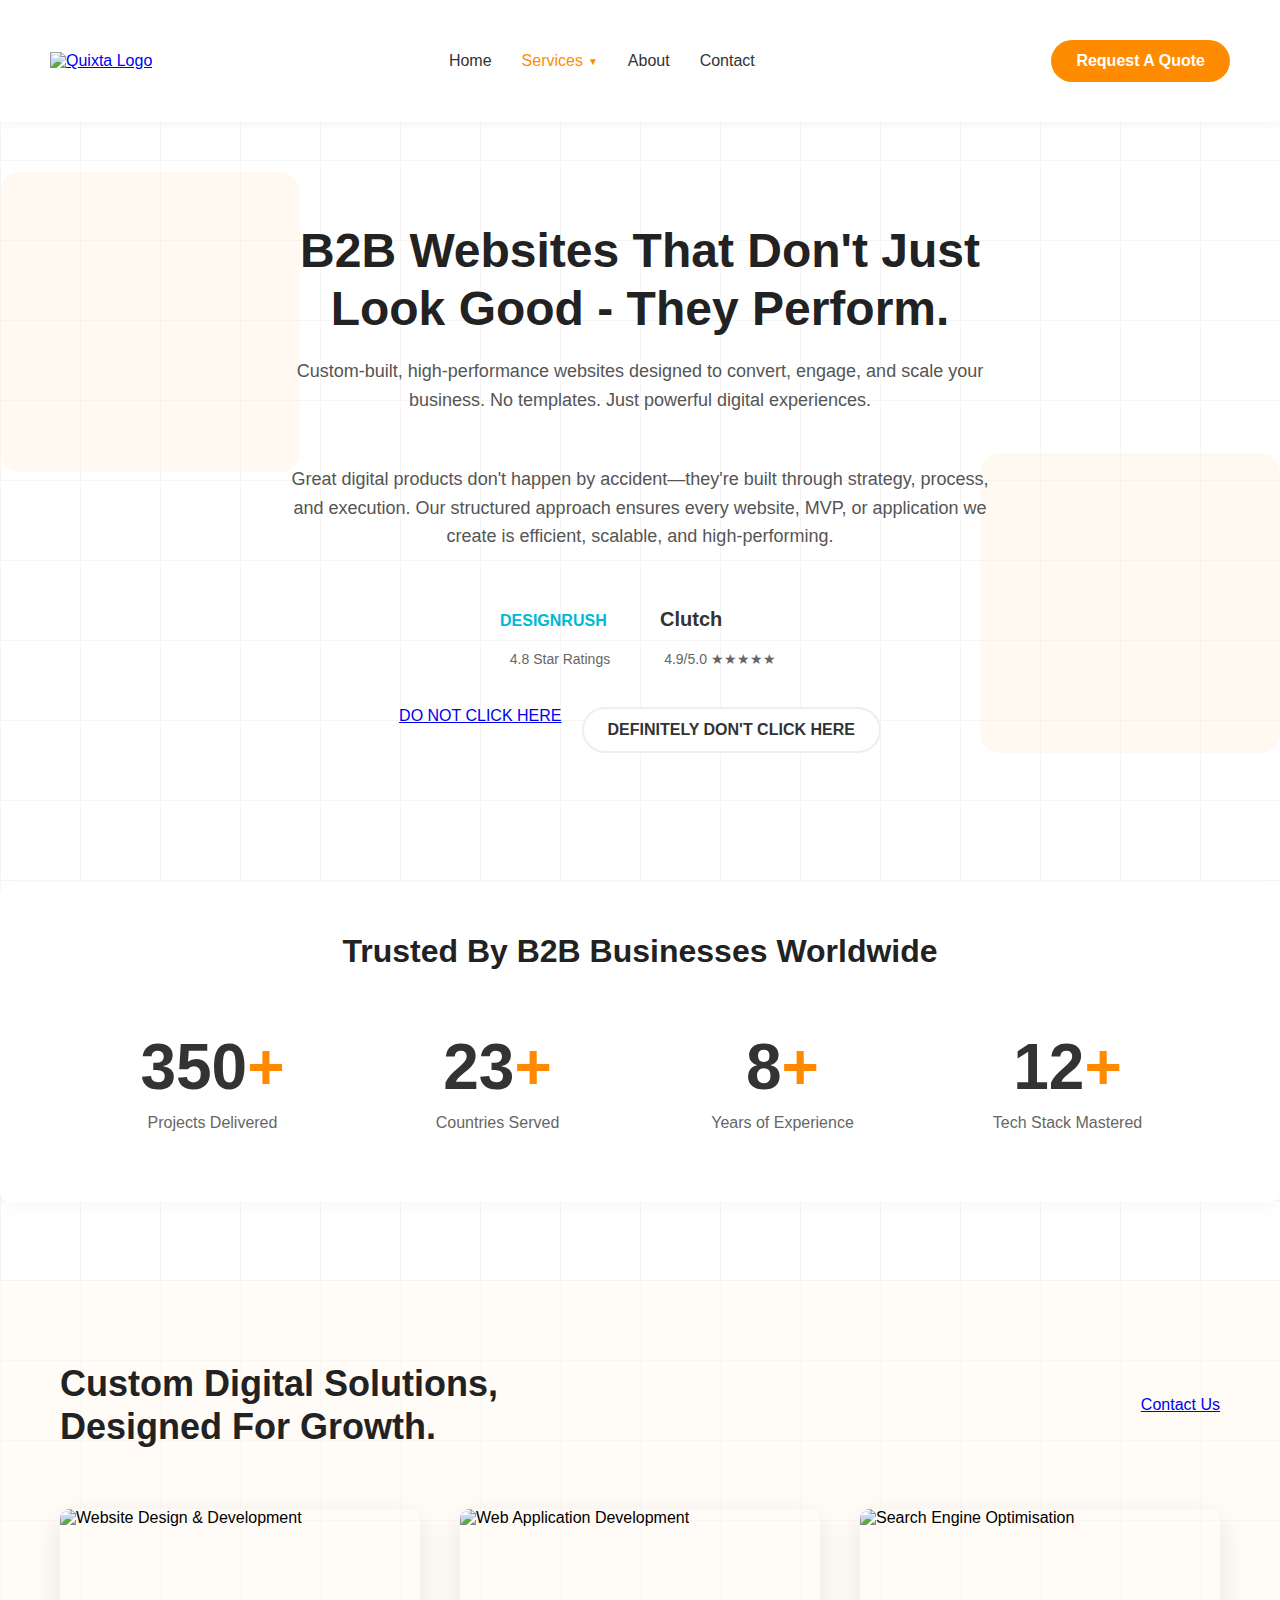
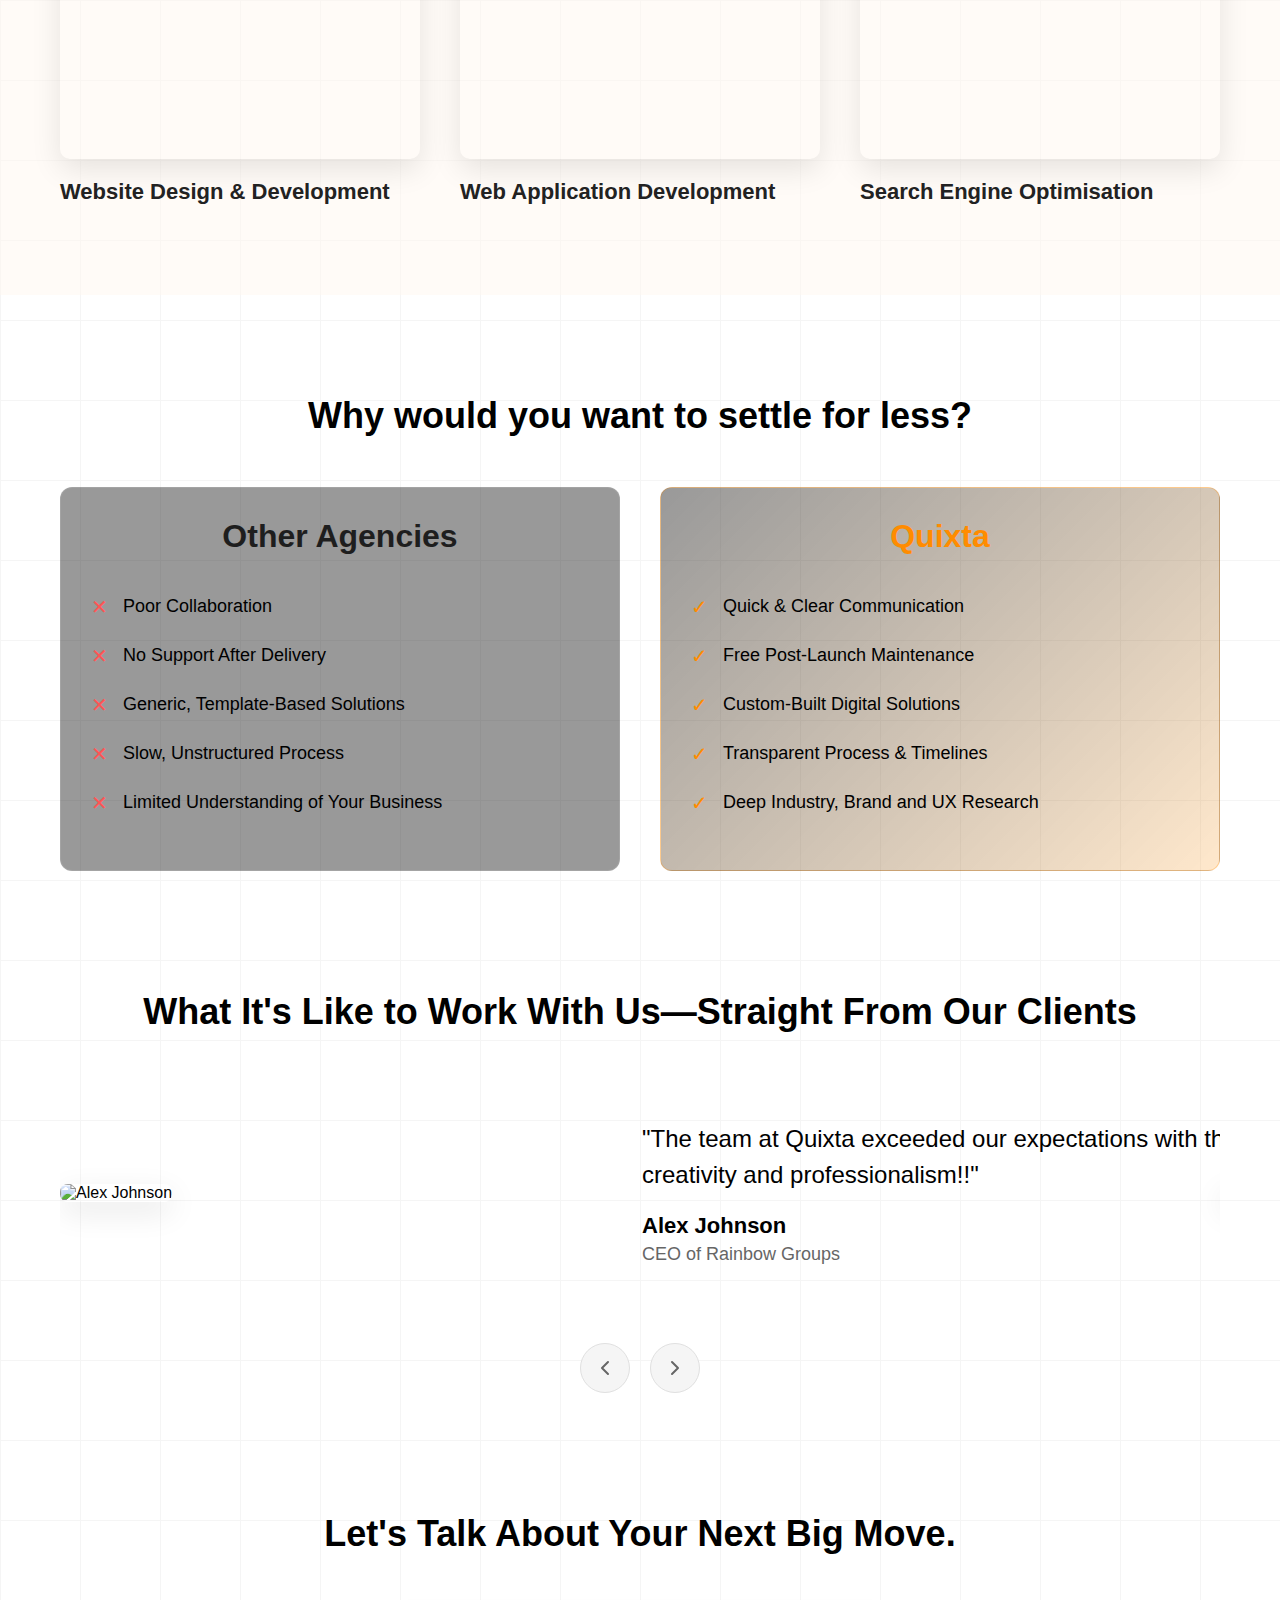
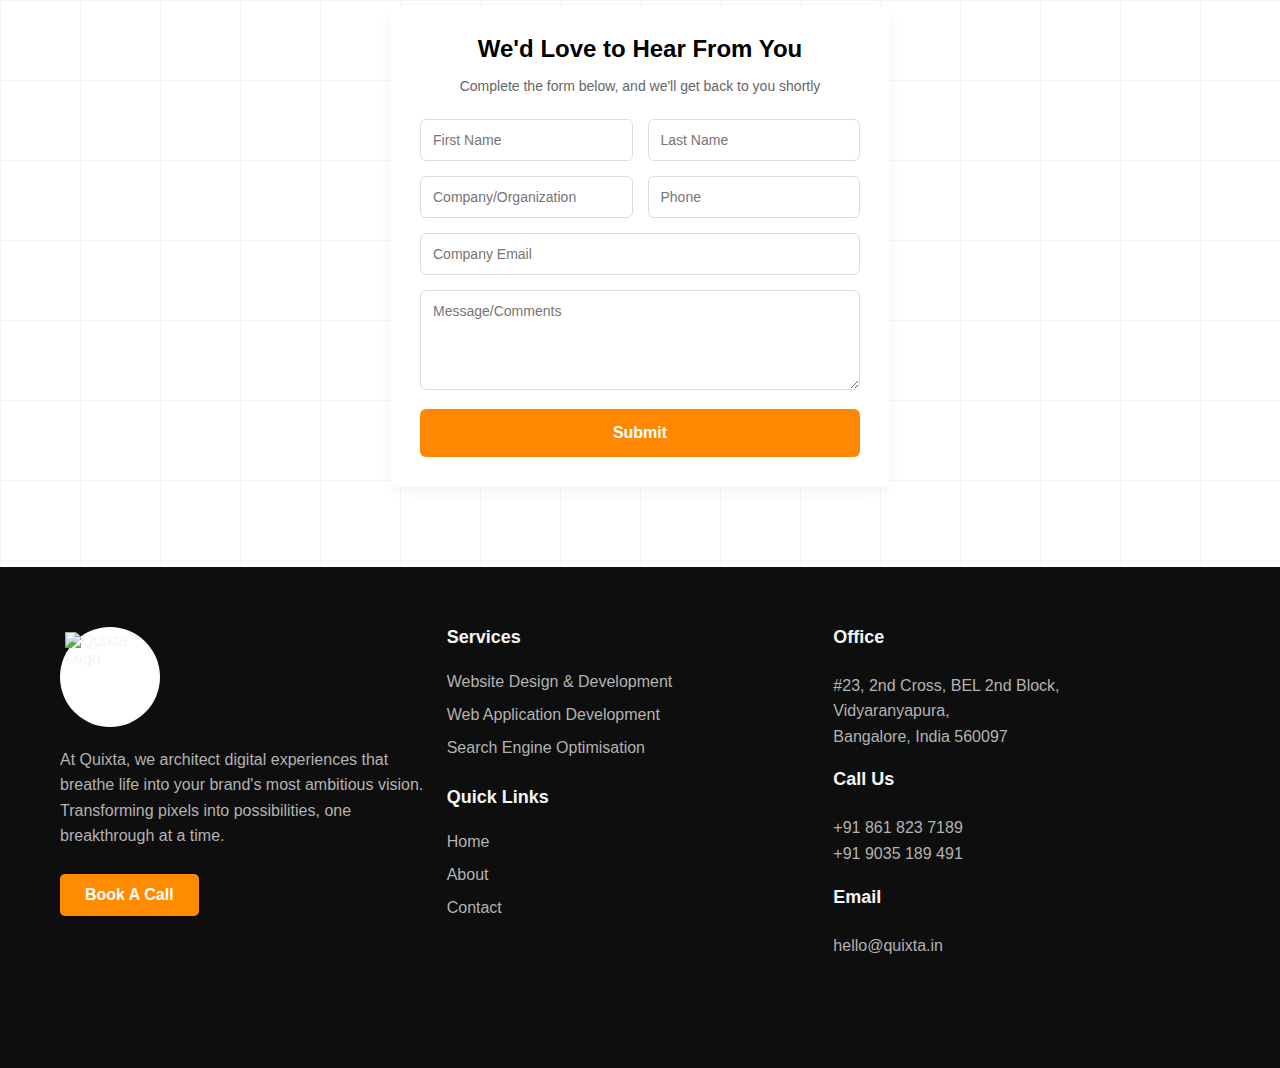
==== index.html @ 3d60ed6c "Add files via upload" ====
<!DOCTYPE html>
<html lang="en">
<head>
    <meta charset="UTF-8">
    <meta name="viewport" content="width=device-width, initial-scale=1.0">
    <title>Document</title>
    <link rel="stylesheet" href="style.css">
</head>
<body>
    <header>
        <!-- <div class="container">
            <div class="navbar">
                <div class="logo">
                    <svg width="40" height="40" viewBox="0 0 100 100">
                        <path d="M50,10 C30,10 15,25 15,45 C15,65 30,80 50,80 C70,80 85,65 85,45 C85,25 70,10 50,10 Z" fill="#222"/>
                        <path d="M35,35 C30,35 25,40 25,45 C25,50 30,55 35,55 C40,55 45,50 45,45 C45,40 40,35 35,35 Z" fill="white"/>
                        <path d="M65,35 C60,35 55,40 55,45 C55,50 60,55 65,55 C70,55 75,50 75,45 C75,40 70,35 65,35 Z" fill="white"/>
                        <path d="M50,60 L40,50 L60,50 Z" fill="white"/>
                    </svg>
                    <span class="logo-text">quixta</span>
                </div>
                <nav class="nav-links">
                    <a href="#">Our Work</a>
                    <a href="#">Services</a>
                    <a href="#">About</a>
                    <a href="#">Contact</a>
                </nav>
                <a href="#" class="cta-button">Request A Quote</a>
            </div>
        </div> -->

        <nav class="navbar">
            <div class="logo">
                <a href="/">
                    <img src="https://placeholder.pics/svg/200x80/FFFFFF-FFFFFF/000000-FF8C00/quixta" alt="Quixta Logo">
                </a>
            </div>
            
            <ul class="nav-menu">
                <li class="nav-item">
                    <a href="index.html" class="nav-link">Home</a>
                </li>
                <li class="nav-item">
                    <a href="#" class="nav-link services-indicator active">Services</a>
                    <div class="dropdown">
                        <ul class="dropdown-list">
                            <li class="dropdown-item">
                                <a href="web design.html" class="dropdown-link">Website Design & Development</a>
                            </li>
                            <li class="dropdown-item">
                                <a href="web development.html" class="dropdown-link">Web Application Development</a>
                            </li>
                            <li class="dropdown-item">
                                <a href="/services/seo" class="dropdown-link">Search Engine Optimisation</a>
                            </li>
                        </ul>
                    </div>
                </li>
                <li class="nav-item">
                    <a href="about.html" class="nav-link">About</a>
                </li>
                <li class="nav-item">
                    <a href="contact.html" class="nav-link">Contact</a>
                </li>
            </ul>
            
            <a href="contact.html" class="request-btn">Request A Quote</a>
        </nav>
    </header>

    <section class="hero">
        <div class="container">
            <h1>B2B Websites That Don't Just<br>Look Good - They Perform.</h1>
            <p>Custom-built, high-performance websites designed to convert, engage, and scale your business. No templates. Just powerful digital experiences.</p>
            
            <div class="approach">
                <p>Great digital products don't happen by accident—they're built through strategy, process, and execution. Our structured approach ensures every website, MVP, or application we create is efficient, scalable, and high-performing.</p>
            </div>
            
            <div class="social-proof">
                <div class="proof-item">
                    <svg class="proof-logo" width="120" height="40" viewBox="0 0 120 40">
                        <text x="0" y="25" font-family="Arial" font-size="16" font-weight="bold" fill="#00b8d4">DESIGNRUSH</text>
                    </svg>
                    <span class="rating">4.8 Star Ratings</span>
                </div>
                <div class="proof-item">
                    <svg class="proof-logo" width="120" height="40" viewBox="0 0 120 40">
                        <text x="0" y="25" font-family="Arial" font-size="20" font-weight="bold" fill="#333">Clutch</text>
                    </svg>
                    <span class="rating">4.9/5.0 ★★★★★</span>
                </div>
            </div>
            
            <div class="action-buttons">
                <a href="#" class="cta-button">DO NOT CLICK HERE</a>
                <a href="#" class="secondary-button">DEFINITELY DON'T CLICK HERE</a>
            </div>
        </div>
    </section>

    <section class="stats-section">
        <div class="container">
            <h2>Trusted By B2B Businesses Worldwide</h2>
            <div class="stats-container">
                <div class="stat-item">
                    <div class="stat-number">350<span class="stat-plus">+</span></div>
                    <div class="stat-label">Projects Delivered</div>
                </div>
                <div class="stat-item">
                    <div class="stat-number">23<span class="stat-plus">+</span></div>
                    <div class="stat-label">Countries Served</div>
                </div>
                <div class="stat-item">
                    <div class="stat-number">8<span class="stat-plus">+</span></div>
                    <div class="stat-label">Years of Experience</div>
                </div>
                <div class="stat-item">
                    <div class="stat-number">12<span class="stat-plus">+</span></div>
                    <div class="stat-label">Tech Stack Mastered</div>
                </div>
            </div>
        </div>
    </section>

    <section class="services-section">
        <div class="container">
            <div class="section-header">
                <h2 class="section-title">Custom Digital Solutions, Designed For Growth.</h2>
                <a href="#" class="cta-button">Contact Us</a>
            </div>
            <div class="services-grid">
                <div class="service-card">
                    <div class="service-image">
                        <img src="/api/placeholder/400/320" alt="Website Design & Development" />
                    </div>
                    <h3 class="service-title">Website Design & Development</h3>
                </div>
                <div class="service-card">
                    <div class="service-image">
                        <img src="/api/placeholder/400/320" alt="Web Application Development" />
                    </div>
                    <h3 class="service-title">Web Application Development</h3>
                </div>
                <div class="service-card">
                    <div class="service-image">
                        <img src="/api/placeholder/400/320" alt="Search Engine Optimisation" />
                    </div>
                    <h3 class="service-title">Search Engine Optimisation</h3>
                </div>
            </div>
        </div>
    </section>

    <section class="comparison-container">
        <div class="container">
            <h1>Why would you want to settle for less?</h1>
        
        <div class="comparison-grid">
          <div class="comparison-column">
            <h2 class="company-name">Other Agencies</h2>
            <ul class="feature-list">
              <li class="feature-item">
                <span class="icon negative">✕</span>
                Poor Collaboration
              </li>
              <li class="feature-item">
                <span class="icon negative">✕</span>
                No Support After Delivery
              </li>
              <li class="feature-item">
                <span class="icon negative">✕</span>
                Generic, Template-Based Solutions
              </li>
              <li class="feature-item">
                <span class="icon negative">✕</span>
                Slow, Unstructured Process
              </li>
              <li class="feature-item">
                <span class="icon negative">✕</span>
                Limited Understanding of Your Business
              </li>
            </ul>
          </div>
          
          <div class="comparison-column highlight">
            <h2 class="company-name">Quixta</h2>
            <ul class="feature-list">
              <li class="feature-item">
                <span class="icon positive">✓</span>
                Quick & Clear Communication
              </li>
              <li class="feature-item">
                <span class="icon positive">✓</span>
                Free Post-Launch Maintenance
              </li>
              <li class="feature-item">
                <span class="icon positive">✓</span>
                Custom-Built Digital Solutions
              </li>
              <li class="feature-item">
                <span class="icon positive">✓</span>
                Transparent Process & Timelines
              </li>
              <li class="feature-item">
                <span class="icon positive">✓</span>
                Deep Industry, Brand and UX Research
              </li>
            </ul>
          </div>
        </div>
        </div>
    </section>

    <div class="testimonials-container">
        <h1>What It's Like to Work With Us—Straight From Our Clients</h1>
        
        <div class="testimonials-slider">
          <div class="testimonials-track">
            <div class="testimonial-slide">
              <div class="testimonial-image">
                <img src="/api/placeholder/500/600" alt="Alex Johnson" />
              </div>
              
              <div class="testimonial-content">
                <p class="testimonial-quote">"The team at Quixta exceeded our expectations with their creativity and professionalism!!"</p>
                <p class="testimonial-author">Alex Johnson</p>
                <p class="testimonial-position">CEO of Rainbow Groups</p>
              </div>
            </div>
            
            <div class="testimonial-slide">
              <div class="testimonial-image">
                <img src="/api/placeholder/500/600" alt="Sarah Williams" />
              </div>
              
              <div class="testimonial-content">
                <p class="testimonial-quote">"Working with Quixta transformed our digital presence completely. Their attention to detail is unmatched."</p>
                <p class="testimonial-author">Sarah Williams</p>
                <p class="testimonial-position">Marketing Director, Bluewave Tech</p>
              </div>
            </div>
            
            <div class="testimonial-slide">
              <div class="testimonial-image">
                <img src="/api/placeholder/500/600" alt="Michael Chen" />
              </div>
              
              <div class="testimonial-content">
                <p class="testimonial-quote">"From concept to execution, Quixta delivered beyond our expectations. Our e-commerce sales increased by 215% in just three months!"</p>
                <p class="testimonial-author">Michael Chen</p>
                <p class="testimonial-position">Founder, Elevate Commerce</p>
              </div>
            </div>
          </div>
        </div>
        
        <div class="carousel-controls">
          <div class="carousel-control prev-slide">
            <svg width="24" height="24" viewBox="0 0 24 24" fill="none" xmlns="http://www.w3.org/2000/svg">
              <path d="M15 18L9 12L15 6" stroke="#666" stroke-width="2" stroke-linecap="round" stroke-linejoin="round"/>
            </svg>
          </div>
          
          <div class="carousel-control next-slide">
            <svg width="24" height="24" viewBox="0 0 24 24" fill="none" xmlns="http://www.w3.org/2000/svg">
              <path d="M9 6L15 12L9 18" stroke="#666" stroke-width="2" stroke-linecap="round" stroke-linejoin="round"/>
            </svg>
          </div>
        </div>
      </div>

      <div class="contact-section">
        <h1>Let's Talk About Your Next Big Move.</h1>
        
        <div class="contact-container">
          
          <div class="contact-card">
            <h2 class="contact-heading">We'd Love to Hear From You</h2>
            <p class="contact-description">Complete the form below, and we'll get back to you shortly</p>
            
            <form class="contact-form">
              <div class="form-row">
                <div class="form-field">
                  <input type="text" placeholder="First Name" />
                </div>
                <div class="form-field">
                  <input type="text" placeholder="Last Name" />
                </div>
              </div>
              
              <div class="form-row">
                <div class="form-field">
                  <input type="text" placeholder="Company/Organization" />
                </div>
                <div class="form-field">
                  <input type="tel" placeholder="Phone" />
                </div>
              </div>
              
              <div class="form-field">
                <input type="email" placeholder="Company Email" />
              </div>
              
              <div class="form-field">
                <textarea placeholder="Message/Comments"></textarea>
              </div>
              
              <button type="submit" class="submit-button">Submit</button>
            </form>
          </div>
        </div>
      </div>
    
      <footer class="footer">
        <div class="footer-container">
            <!-- Left Column -->
            <div class="footer-column">
                <div class="footer-logo">
                    <img src="https://placeholder.pics/svg/100/FFFFFF-FFFFFF/000000-FF8C00/quixta" alt="Quixta Logo">
                </div>
                <p class="footer-description">
                    At Quixta, we architect digital experiences that breathe life into your brand's most ambitious vision. Transforming pixels into possibilities, one breakthrough at a time.
                </p>
                <a href="#" class="book-call-btn">Book A Call</a>
            </div>
            
            <!-- Middle Column -->
            <div class="footer-column">
                <h3 class="footer-heading">Services</h3>
                <ul class="footer-links">
                    <li><a href="#">Website Design & Development</a></li>
                    <li><a href="#">Web Application Development</a></li>
                    <li><a href="#">Search Engine Optimisation</a></li>
                </ul>
                
                <h3 class="footer-heading">Quick Links</h3>
                <ul class="footer-links">
                    <li><a href="#">Home</a></li>
                    <li><a href="#">About</a></li>
                    <li><a href="#">Contact</a></li>
                </ul>
            </div>
            
            <!-- Right Column -->
            <div class="footer-column">
                <h3 class="footer-heading">Office</h3>
                <div class="footer-address">
                    #23, 2nd Cross, BEL 2nd Block,<br>
                    Vidyaranyapura,<br>
                    Bangalore, India 560097
                </div>
                
                <h3 class="footer-heading">Call Us</h3>
                <div class="footer-contact">
                    <a href="tel:+918618237189">+91 861 823 7189</a><br>
                    <a href="tel:+919035189491">+91 9035 189 491</a>
                </div>
                
                <h3 class="footer-heading">Email</h3>
                <div class="footer-contact">
                    <a href="mailto:hello@quixta.in">hello@quixta.in</a>
                </div>
            </div>
        </div>
    </footer>
      
    <script src="app.js"></script>

</body>
</html>
---- style.css ----
* {
    margin: 0;
    padding: 0;
    box-sizing: border-box;
    font-family: 'Segoe UI', Tahoma, Geneva, Verdana, sans-serif;
}
body {
    background-color: #ffffff;
    background-image: linear-gradient(#f5f5f5 1px, transparent 1px), 
                      linear-gradient(90deg, #f5f5f5 1px, transparent 1px);
    background-size: 80px 80px;
}
.container {
    max-width: 1200px;
    margin: 0 auto;
    padding: 0 20px;
}
header {
    background-color: white;
    padding: 20px 0;
    box-shadow: 0 2px 10px rgba(0,0,0,0.05);
    
}
/* .navbar {
    display: flex;
    justify-content: space-between;
    align-items: center;
    
}
.logo {
    display: flex;
    align-items: center;
}
.logo img {
    height: 40px;
    margin-right: 10px;
}
.logo-text {
    font-size: 28px;
    font-weight: bold;
    color: #ff8a00;
}
.nav-links {
    display: flex;
    gap: 30px;
}
.nav-links a {
    text-decoration: none;
    color: #333;
    font-weight: 500;
    transition: color 0.3s;
}
.nav-links a:hover {
    color: #ff8a00;
}
.cta-button {
    background-color: #ff8a00;
    color: white;
    padding: 12px 24px;
    border-radius: 50px;
    font-weight: 600;
    text-decoration: none;
    transition: background-color 0.3s;
}
.cta-button:hover {
    background-color: #e67e00;
} */

.navbar {
    display: flex;
    justify-content: space-between;
    align-items: center;
    padding: 20px 50px;
    background-color: white;
    
}

.logo {
    display: flex;
    align-items: center;
}

.logo img {
    height: 50px;
    width: auto;
}

.nav-menu {
    display: flex;
    list-style: none;
    gap: 30px;
}

.nav-item {
    position: relative;
}

.nav-link {
    color: #333;
    text-decoration: none;
    font-size: 16px;
    font-weight: 500;
    padding: 10px 0;
    transition: color 0.3s;
}

.nav-link:hover {
    color: #FF8C00;
}

.active {
    color: #FF8C00;
}

.dropdown {
    position: absolute;
    top: 100%;
    left: -20px;
    background-color: white;
    box-shadow: 0 5px 15px rgba(0, 0, 0, 0.1);
    min-width: 250px;
    border-radius: 5px;
    opacity: 0;
    visibility: hidden;
    transform: translateY(10px);
    transition: all 0.3s ease;
    z-index: 100;
}

.nav-item:hover .dropdown {
    opacity: 1;
    visibility: visible;
    transform: translateY(0);
}

.dropdown-list {
    list-style: none;
    padding: 10px 0;
}

.dropdown-item {
    padding: 10px 20px;
    transition: background-color 0.3s;
}

.dropdown-item:hover {
    background-color: #f8f8f8;
}

.dropdown-link {
    color: #333;
    text-decoration: none;
    display: block;
    transition: color 0.3s;
}

.dropdown-item:hover .dropdown-link {
    color: #FF8C00;
}

.request-btn {
    background-color: #FF8C00;
    color: white;
    padding: 12px 25px;
    border-radius: 50px;
    text-decoration: none;
    font-weight: bold;
    transition: background-color 0.3s;
}

.request-btn:hover {
    background-color: #FF7000;
}

.services-indicator::after {
    content: '▼';
    font-size: 10px;
    margin-left: 5px;
    vertical-align: middle;
}
.hero {
    padding: 100px 0 50px;
    text-align: center;
    position: relative;
}
.hero::before, .hero::after {
    content: "";
    position: absolute;
    width: 300px;
    height: 300px;
    background-color: rgba(255, 236, 210, 0.3);
    z-index: -1;
    border-radius: 20px;
}
.hero::before {
    top: 50px;
    left: 0;
}
.hero::after {
    bottom: 50px;
    right: 0;
}
.hero h1 {
    font-size: 48px;
    font-weight: 800;
    margin-bottom: 20px;
    color: #222;
    line-height: 1.2;
}
.hero p {
    font-size: 18px;
    color: #555;
    max-width: 700px;
    margin: 0 auto 40px;
    line-height: 1.6;
}
.approach {
    max-width: 900px;
    margin: 50px auto;
    text-align: center;
    font-size: 20px;
    line-height: 1.6;
    color: #333;
}
.social-proof {
    display: flex;
    justify-content: center;
    align-items: center;
    gap: 40px;
    margin: 40px 0;
}
.proof-item {
    display: flex;
    flex-direction: column;
    align-items: center;
}
.proof-logo {
    height: 40px;
    margin-bottom: 10px;
}
.rating {
    font-size: 14px;
    color: #666;
}
.action-buttons {
    display: flex;
    gap: 20px;
    justify-content: center;
    margin-top: 40px;
}
.secondary-button {
    background-color: white;
    color: #333;
    padding: 12px 24px;
    border-radius: 50px;
    border: 2px solid #eee;
    font-weight: 600;
    text-decoration: none;
    transition: border-color 0.3s;
}
.secondary-button:hover {
    border-color: #ddd;
}
.stats-section {
    margin: 80px 0;
    padding: 50px;
    background-color: white;
    border-radius: 10px;
    box-shadow: 0 5px 20px rgba(0,0,0,0.03);
}
.stats-section h2 {
    text-align: center;
    font-size: 32px;
    margin-bottom: 40px;
    color: #222;
}
.stats-container {
    display: flex;
    justify-content: space-between;
    flex-wrap: wrap;
}
.stat-item {
    flex: 1;
    min-width: 200px;
    text-align: center;
    padding: 20px;
}
.stat-number {
    font-size: 64px;
    font-weight: 800;
    color: #333;
    display: flex;
    justify-content: center;
    align-items: center;
}
.stat-plus {
    color: #ff8a00;
    font-weight: 800;
}
.stat-label {
    font-size: 16px;
    color: #666;
    margin-top: 10px;
}
.services-section {
    padding: 80px 0;
    background-color: rgba(255, 248, 240, 0.5);
}
.section-header {
    display: flex;
    justify-content: space-between;
    align-items: center;
    margin-bottom: 60px;
}
.section-title {
    font-size: 36px;
    font-weight: 800;
    color: #222;
    line-height: 1.2;
    max-width: 500px;
}
.services-grid {
    display: grid;
    grid-template-columns: repeat(auto-fill, minmax(300px, 1fr));
    gap: 40px;
}
.service-card {
    display: flex;
    flex-direction: column;
}
.service-image {
    height: 250px;
    border-radius: 10px;
    overflow: hidden;
    margin-bottom: 20px;
    box-shadow: 0 10px 30px rgba(0,0,0,0.1);
}
.service-image img {
    width: 100%;
    height: 100%;
    object-fit: cover;
    transition: transform 0.3s;
}
.service-card:hover .service-image img {
    transform: scale(1.03);
}
.service-title {
    font-size: 22px;
    font-weight: 700;
    color: #222;
    margin-bottom: 10px;
}

.comparison-container {
    /* background-color: #333; */
    margin: 80px auto;
    padding: 20px;
  }
  
  h1 {
    text-align: center;
    font-size: 42px;
    margin-bottom: 60px;
    font-weight: 600;
  }
  
  .comparison-grid {
    display: flex;
    justify-content: space-between;
    gap: 40px;
  }
  
  .comparison-column {
    flex: 1;
    padding: 30px;
    border-radius: 12px;
    border: 1px solid rgba(255, 255, 255, 0.1);
    background-color: rgba(0, 0, 0, 0.4);
  }
  
  .comparison-column.highlight {
    background: linear-gradient(135deg, rgba(0, 0, 0, 0.4), rgba(255, 140, 0, 0.2));
    border: 1px solid rgba(255, 140, 0, 0.3);
  }
  
  .company-name {
    font-size: 32px;
    text-align: center;
    margin-bottom: 40px;
    opacity: 0.8;
  }
  
  .highlight .company-name {
    color: #FF8C00;
    opacity: 1;
  }
  
  .feature-list {
    list-style-type: none;
    padding: 0;
  }
  
  .feature-item {
    display: flex;
    align-items: center;
    margin-bottom: 25px;
    font-size: 18px;
  }
  
  .icon {
    margin-right: 15px;
    font-size: 20px;
  }
  
  .negative {
    color: #ff5555;
  }
  
  .positive {
    color: #FF8C00;
  }

  @media (max-width: 768px) {
    .comparison-grid {
      flex-direction: column;
    }
    
    .comparison-column {
      margin-bottom: 20px;
    }
  }

  .testimonials-container {
    max-width: 1200px;
    margin: 80px auto;
    padding: 20px;
    overflow: hidden;
  }
  
  h1 {
    text-align: center;
    font-size: 36px;
    margin-bottom: 60px;
    font-weight: 600;
  }
  
  .testimonials-slider {
    position: relative;
    overflow: hidden;
  }
  
  .testimonials-track {
    display: flex;
    transition: transform 0.5s ease-in-out;
  }
  
  .testimonial-slide {
    flex: 0 0 100%;
    min-width: 100%;
    display: flex;
    align-items: center;
    gap: 60px;
    padding: 20px 0;
  }
  
  .testimonial-image {
    flex: 0 0 45%;
  }
  
  .testimonial-image img {
    width: 100%;
    border-radius: 8px;
    box-shadow: 0 10px 30px rgba(0, 0, 0, 0.1);
  }
  
  .testimonial-content {
    flex: 0 0 55%;
  }
  
  .testimonial-quote {
    font-size: 24px;
    line-height: 1.5;
    margin-bottom: 20px;
    font-weight: 500;
  }
  
  .testimonial-author {
    font-size: 22px;
    font-weight: 600;
    margin-bottom: 5px;
  }
  
  .testimonial-position {
    font-size: 18px;
    color: #666;
  }
  
  .carousel-controls {
    display: flex;
    justify-content: center;
    gap: 20px;
    margin-top: 40px;
  }
  
  .carousel-control {
    width: 50px;
    height: 50px;
    border-radius: 50%;
    background-color: #f5f5f5;
    border: 1px solid #e0e0e0;
    display: flex;
    align-items: center;
    justify-content: center;
    cursor: pointer;
    transition: all 0.3s ease;
  }
  
  .carousel-control:hover {
    background-color: #eee;
    transform: translateY(-2px);
  }
  
  @media (max-width: 768px) {
    .testimonial-slide {
      flex-direction: column;
      gap: 30px;
    }
    
    .testimonial-image, .testimonial-content {
      flex: 0 0 100%;
    }
    
    .testimonial-quote {
      font-size: 20px;
    }
  }

  .contact-section {
    max-width: 1200px;
    margin: 60px auto;
    padding: 20px;
  }
  
  h1 {
    text-align: center;
    font-size: 36px;
    margin-bottom: 50px;
    font-weight: 600;
  }
  
  .contact-container {
    display: flex;
    gap: 30px;
    justify-content: center;
  }
  
  .contact-card {
    background: white;
    border-radius: 10px;
    box-shadow: 0 5px 15px rgba(0, 0, 0, 0.05);
    padding: 30px;
    flex: 1;
    max-width: 500px;
  }
  
  .contact-heading {
    font-size: 24px;
    margin-bottom: 15px;
    text-align: center;
    font-weight: 600;
  }
  
  .contact-description {
    text-align: center;
    color: #666;
    margin-bottom: 25px;
    font-size: 14px;
  }
  
  .calendar {
    margin-top: 30px;
  }
  
  .calendar-header {
    display: flex;
    justify-content: space-between;
    align-items: center;
    margin-bottom: 20px;
  }
  
  .calendar-title {
    font-size: 18px;
    font-weight: 600;
    text-align: center;
  }
  
  .calendar-nav {
    display: flex;
    align-items: center;
    gap: 20px;
  }
  
  .calendar-nav-btn {
    background: none;
    border: none;
    cursor: pointer;
    font-size: 16px;
    color: #333;
  }
  
  .calendar-weekdays {
    display: grid;
    grid-template-columns: repeat(7, 1fr);
    text-align: center;
    font-weight: 600;
    font-size: 12px;
    margin-bottom: 10px;
  }
  
  .calendar-days {
    display: grid;
    grid-template-columns: repeat(7, 1fr);
    gap: 8px;
  }
  
  .calendar-day {
    height: 35px;
    display: flex;
    align-items: center;
    justify-content: center;
    border-radius: 50%;
    cursor: pointer;
    font-size: 14px;
  }
  
  .calendar-day:hover {
    background-color: #f0f0f0;
  }
  
  .calendar-day.selected {
    background-color: #2175ff;
    color: white;
  }
  
  .calendar-day.highlighted {
    background-color: #e6f0ff;
    color: #2175ff;
  }
  
  .contact-form {
    display: flex;
    flex-direction: column;
    gap: 15px;
  }
  
  .form-row {
    display: grid;
    grid-template-columns: 1fr 1fr;
    gap: 15px;
  }
  
  .form-field {
    width: 100%;
  }
  
  input, textarea {
    width: 100%;
    padding: 12px;
    border: 1px solid #ddd;
    border-radius: 6px;
    font-family: inherit;
    font-size: 14px;
    box-sizing: border-box;
  }
  
  textarea {
    min-height: 100px;
    resize: vertical;
  }
  
  .divider {
    display: flex;
    align-items: center;
    text-align: center;
    margin: 20px 0;
  }
  
  .divider-line {
    flex-grow: 1;
    height: 1px;
    background-color: #ddd;
  }
  
  .divider-text {
    padding: 0 15px;
    color: #888;
  }
  
  .submit-button {
    background-color: #FF8800;
    color: white;
    border: none;
    border-radius: 6px;
    padding: 15px;
    font-size: 16px;
    font-weight: 600;
    cursor: pointer;
    transition: background-color 0.3s;
  }
  
  .submit-button:hover {
    background-color: #E67A00;
  }
  
  @media (max-width: 920px) {
    .contact-container {
      flex-direction: column;
      align-items: center;
    }
    
    .contact-card {
      width: 100%;
    }
    
    .form-row {
      grid-template-columns: 1fr;
    }
  }

  /* Footer styles */
  .footer {
    background-color: #0e0e0e;
    color: #f5f5f5;
    padding: 60px 0;
}

.footer-container {
    max-width: 1200px;
    margin: 0 auto;
    display: flex;
    flex-wrap: wrap;
    justify-content: space-between;
    padding: 0 20px;
}

.footer-column {
    flex: 1;
    min-width: 250px;
    margin-bottom: 30px;
    padding-right: 20px;
}

.footer-logo {
    width: 100px;
    height: 100px;
    margin-bottom: 20px;
    background-color: white;
    border-radius: 50%;
    padding: 5px;
}

.footer-logo img {
    width: 100%;
    height: auto;
}

.footer-description {
    line-height: 1.6;
    margin-bottom: 25px;
    color: #b3b3b3;
}

.book-call-btn {
    display: inline-block;
    background-color: #ff8c00;
    color: white;
    padding: 12px 25px;
    border-radius: 5px;
    text-decoration: none;
    font-weight: bold;
    transition: background-color 0.3s;
}

.book-call-btn:hover {
    background-color: #ff7000;
}

.footer-heading {
    font-size: 18px;
    margin-bottom: 25px;
    position: relative;
}

.footer-links {
    list-style: none;
    margin-bottom: 30px;
}

.footer-links li {
    margin-bottom: 15px;
}

.footer-links a {
    color: #b3b3b3;
    text-decoration: none;
    transition: color 0.3s;
}

.footer-links a:hover {
    color: #ff8c00;
}

.footer-address, .footer-contact {
    margin-bottom: 20px;
    color: #b3b3b3;
    line-height: 1.6;
}

.footer-contact a {
    color: #b3b3b3;
    text-decoration: none;
    transition: color 0.3s;
}

.footer-contact a:hover {
    color: #ff8c00;
}

@media screen and (max-width: 768px) {
    .footer-container {
        flex-direction: column;
    }
    
    .footer-column {
        width: 100%;
        padding-right: 0;
    }
}
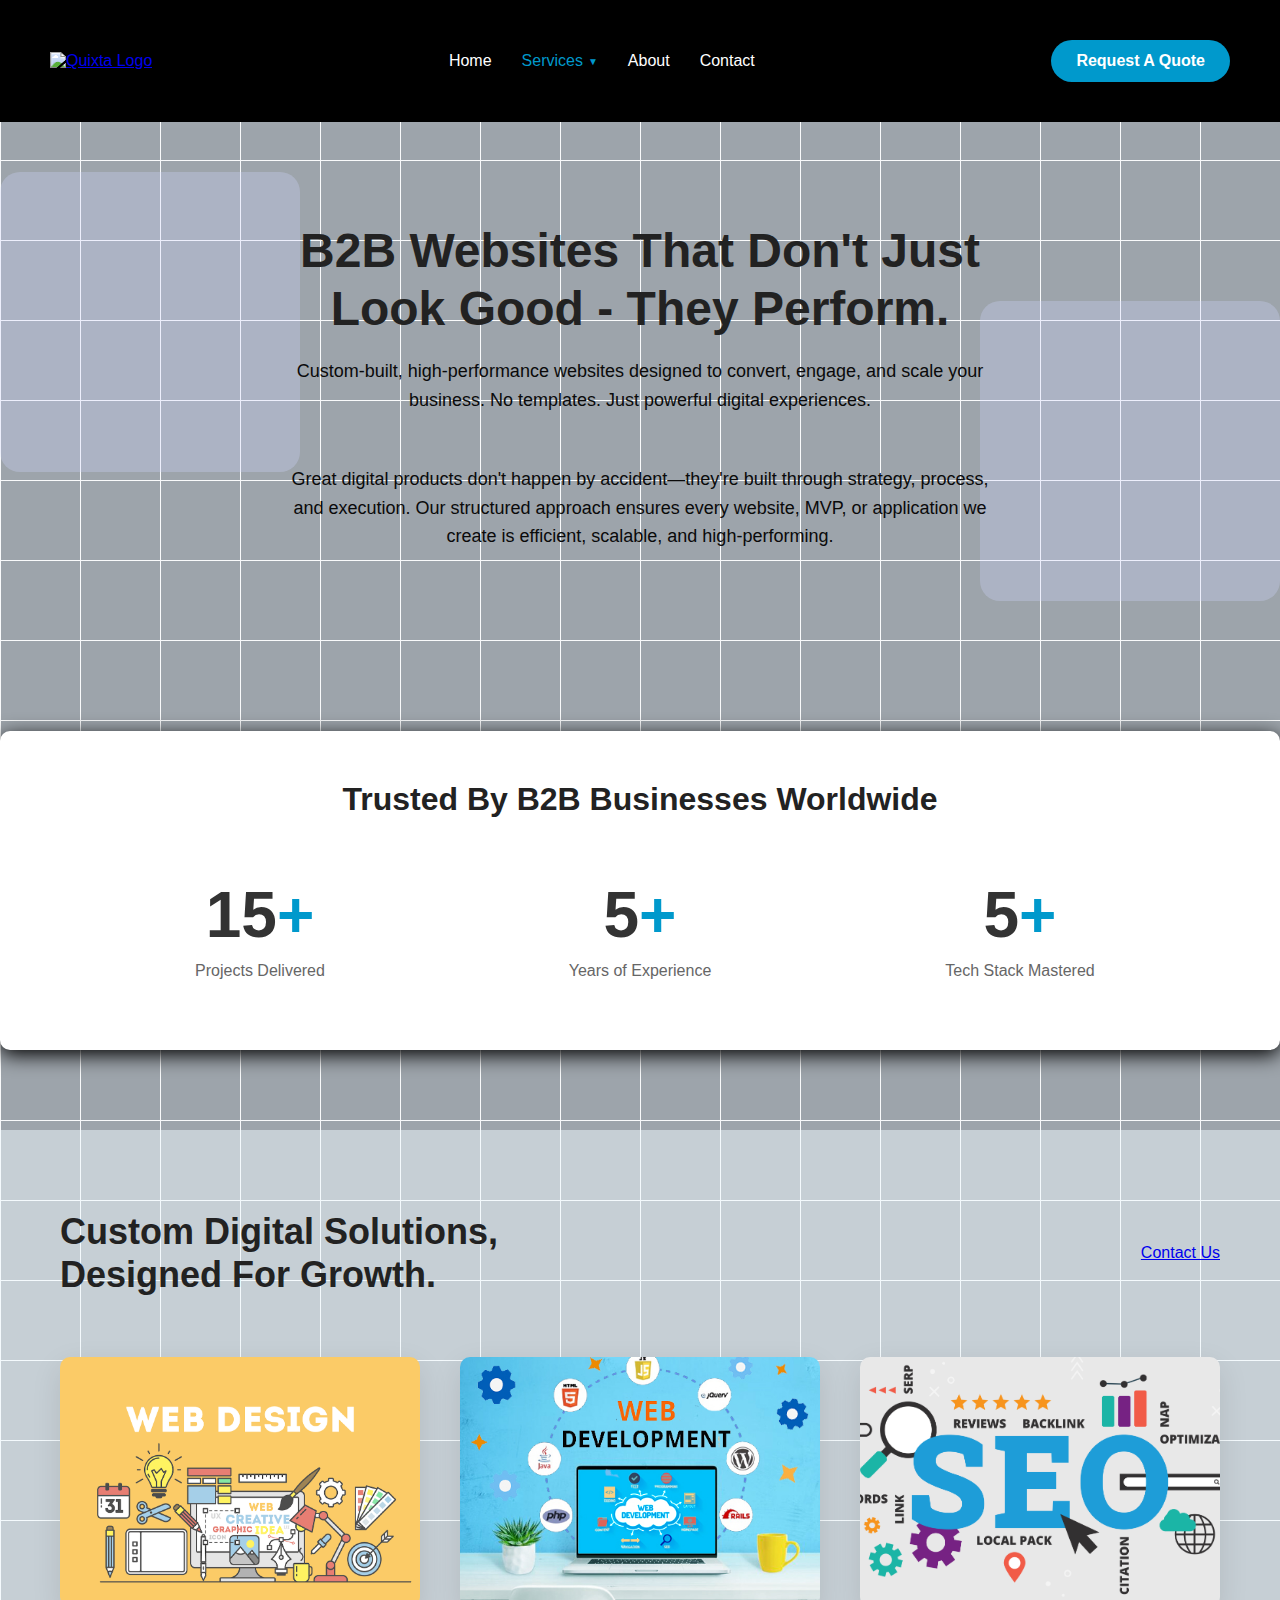
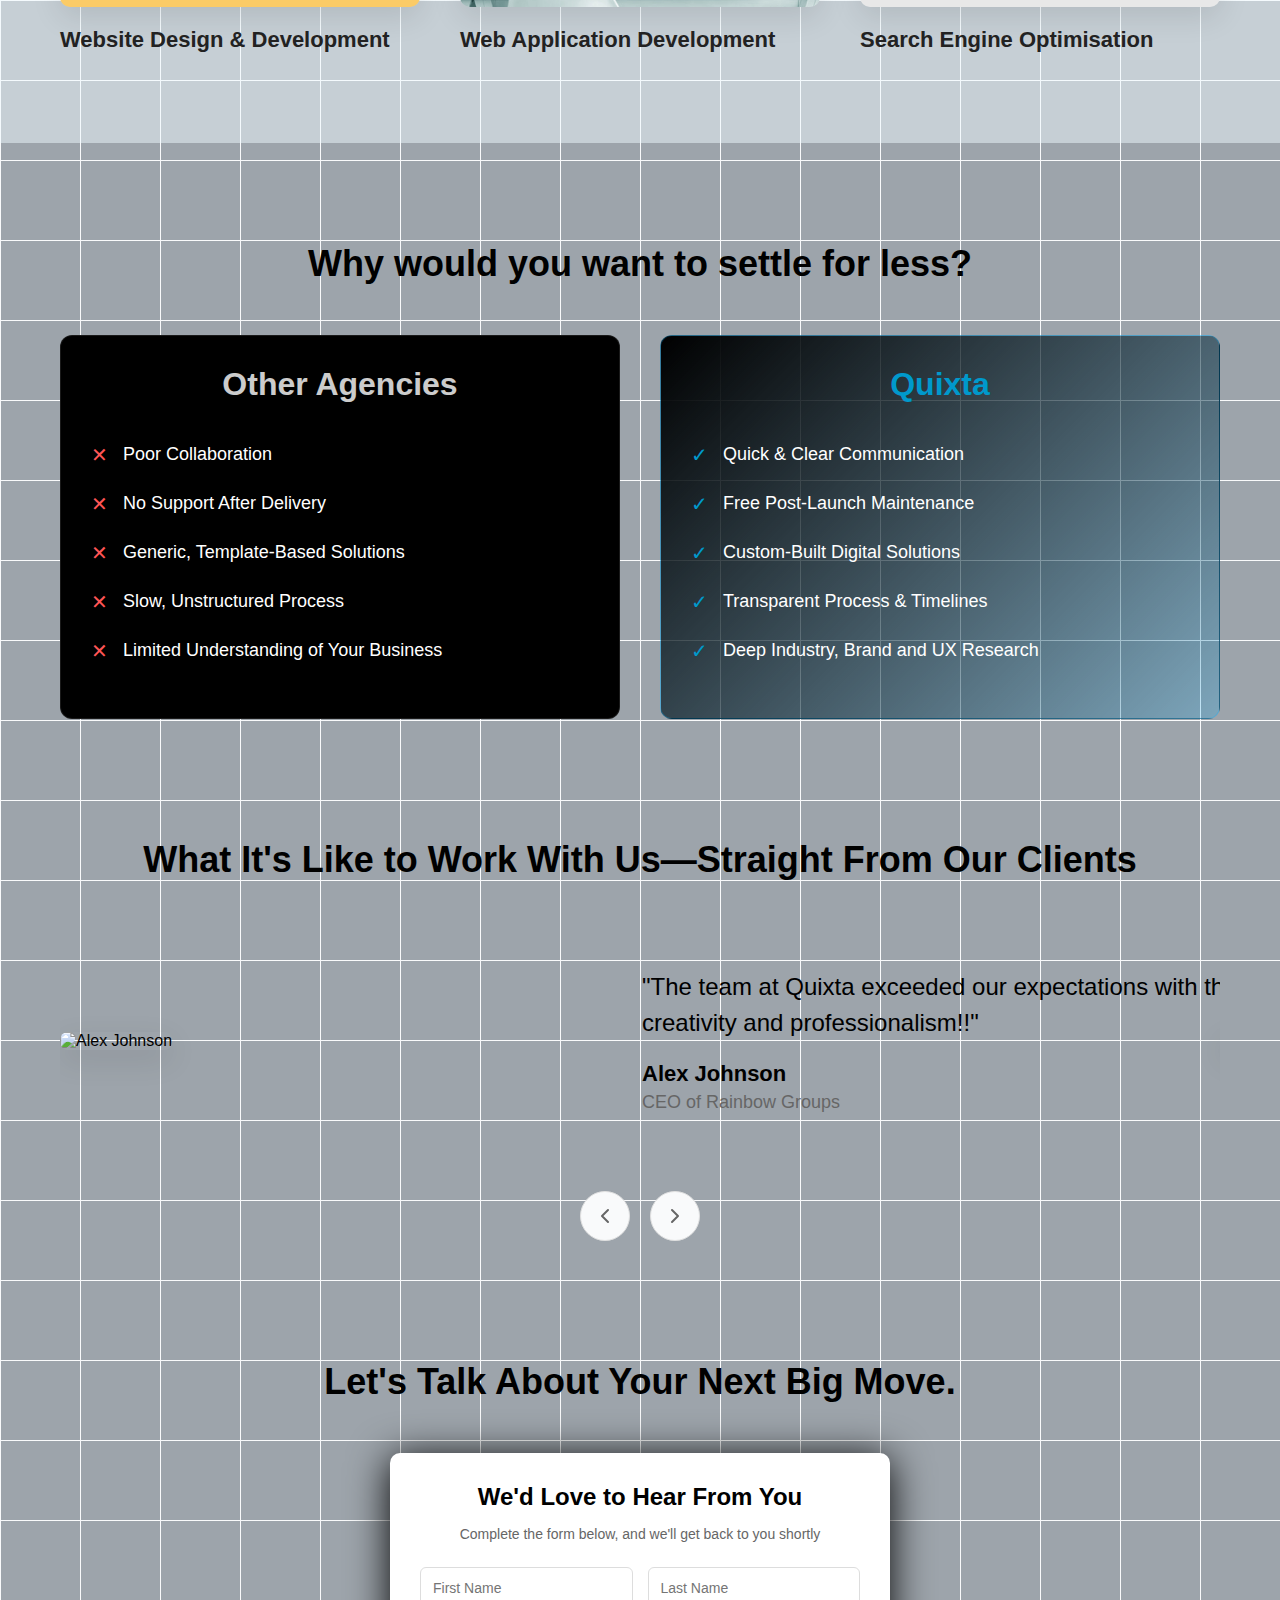
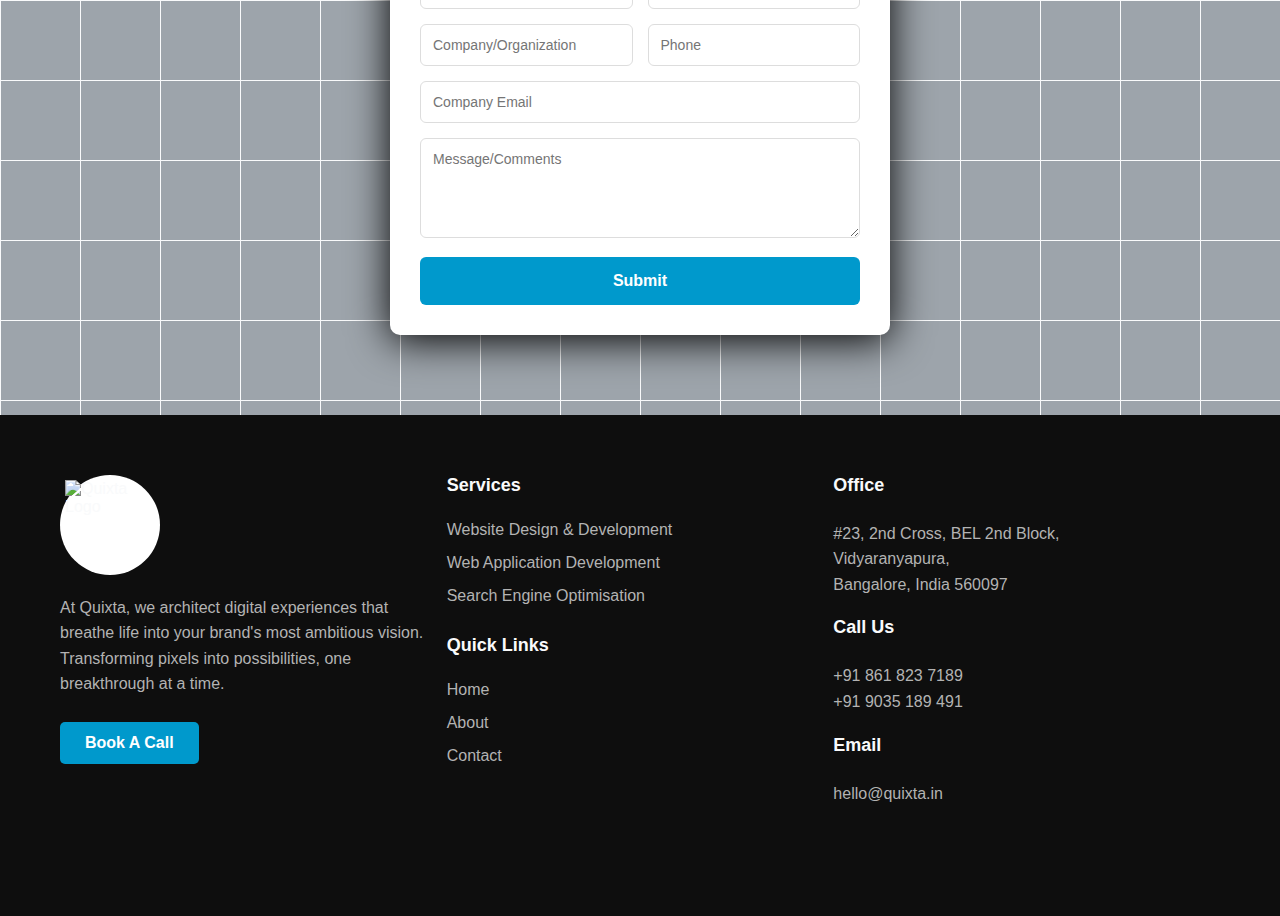
==== commit 6c7b4481: "Add files via upload" ====
--- a/index.html
+++ b/index.html
@@ -76,26 +76,6 @@
             <div class="approach">
                 <p>Great digital products don't happen by accident—they're built through strategy, process, and execution. Our structured approach ensures every website, MVP, or application we create is efficient, scalable, and high-performing.</p>
             </div>
-            
-            <div class="social-proof">
-                <div class="proof-item">
-                    <svg class="proof-logo" width="120" height="40" viewBox="0 0 120 40">
-                        <text x="0" y="25" font-family="Arial" font-size="16" font-weight="bold" fill="#00b8d4">DESIGNRUSH</text>
-                    </svg>
-                    <span class="rating">4.8 Star Ratings</span>
-                </div>
-                <div class="proof-item">
-                    <svg class="proof-logo" width="120" height="40" viewBox="0 0 120 40">
-                        <text x="0" y="25" font-family="Arial" font-size="20" font-weight="bold" fill="#333">Clutch</text>
-                    </svg>
-                    <span class="rating">4.9/5.0 ★★★★★</span>
-                </div>
-            </div>
-            
-            <div class="action-buttons">
-                <a href="#" class="cta-button">DO NOT CLICK HERE</a>
-                <a href="#" class="secondary-button">DEFINITELY DON'T CLICK HERE</a>
-            </div>
         </div>
     </section>
 
@@ -104,19 +84,15 @@
             <h2>Trusted By B2B Businesses Worldwide</h2>
             <div class="stats-container">
                 <div class="stat-item">
-                    <div class="stat-number">350<span class="stat-plus">+</span></div>
+                    <div class="stat-number">15<span class="stat-plus">+</span></div>
                     <div class="stat-label">Projects Delivered</div>
                 </div>
                 <div class="stat-item">
-                    <div class="stat-number">23<span class="stat-plus">+</span></div>
-                    <div class="stat-label">Countries Served</div>
+                    <div class="stat-number">5<span class="stat-plus">+</span></div>
+                    <div class="stat-label">Years of Experience</div>
                 </div>
                 <div class="stat-item">
-                    <div class="stat-number">8<span class="stat-plus">+</span></div>
-                    <div class="stat-label">Years of Experience</div>
-                </div>
-                <div class="stat-item">
-                    <div class="stat-number">12<span class="stat-plus">+</span></div>
+                    <div class="stat-number">5<span class="stat-plus">+</span></div>
                     <div class="stat-label">Tech Stack Mastered</div>
                 </div>
             </div>
@@ -132,19 +108,19 @@
             <div class="services-grid">
                 <div class="service-card">
                     <div class="service-image">
-                        <img src="/api/placeholder/400/320" alt="Website Design & Development" />
+                        <img src="website-design.png" alt="Website Design & Development" />
                     </div>
                     <h3 class="service-title">Website Design & Development</h3>
                 </div>
                 <div class="service-card">
                     <div class="service-image">
-                        <img src="/api/placeholder/400/320" alt="Web Application Development" />
+                        <img src="web-development-company-1-2022.jpg" alt="Web Application Development" />
                     </div>
                     <h3 class="service-title">Web Application Development</h3>
                 </div>
                 <div class="service-card">
                     <div class="service-image">
-                        <img src="/api/placeholder/400/320" alt="Search Engine Optimisation" />
+                        <img src="SEO_jargon.png" alt="Search Engine Optimisation" />
                     </div>
                     <h3 class="service-title">Search Engine Optimisation</h3>
                 </div>
--- a/style.css
+++ b/style.css
@@ -5,9 +5,9 @@
     font-family: 'Segoe UI', Tahoma, Geneva, Verdana, sans-serif;
 }
 body {
-    background-color: #ffffff;
-    background-image: linear-gradient(#f5f5f5 1px, transparent 1px), 
-                      linear-gradient(90deg, #f5f5f5 1px, transparent 1px);
+    background-color: #02152663;
+    background-image: linear-gradient(#F9FAFB 1px, transparent 1px), 
+                      linear-gradient(90deg, #F9FAFB 1px, transparent 1px);
     background-size: 80px 80px;
 }
 .container {
@@ -16,9 +16,9 @@
     padding: 0 20px;
 }
 header {
-    background-color: white;
+    background-color: black;
     padding: 20px 0;
-    box-shadow: 0 2px 10px rgba(0,0,0,0.05);
+    box-shadow: 0 2px 10px rgba(255, 254, 254, 0.05);
     
 }
 /* .navbar {
@@ -38,7 +38,7 @@
 .logo-text {
     font-size: 28px;
     font-weight: bold;
-    color: #ff8a00;
+    color: #0099CC;
 }
 .nav-links {
     display: flex;
@@ -51,10 +51,10 @@
     transition: color 0.3s;
 }
 .nav-links a:hover {
-    color: #ff8a00;
+    color: #0099CC;
 }
 .cta-button {
-    background-color: #ff8a00;
+    background-color: #0099CC;
     color: white;
     padding: 12px 24px;
     border-radius: 50px;
@@ -71,7 +71,7 @@
     justify-content: space-between;
     align-items: center;
     padding: 20px 50px;
-    background-color: white;
+    background-color: black;
     
 }
 
@@ -96,7 +96,7 @@
 }
 
 .nav-link {
-    color: #333;
+    color: white;
     text-decoration: none;
     font-size: 16px;
     font-weight: 500;
@@ -105,11 +105,11 @@
 }
 
 .nav-link:hover {
-    color: #FF8C00;
+    color: #0099CC;
 }
 
 .active {
-    color: #FF8C00;
+    color: #0099CC;
 }
 
 .dropdown {
@@ -155,11 +155,11 @@
 }
 
 .dropdown-item:hover .dropdown-link {
-    color: #FF8C00;
+    color: #0099CC;
 }
 
 .request-btn {
-    background-color: #FF8C00;
+    background-color: #0099CC;
     color: white;
     padding: 12px 25px;
     border-radius: 50px;
@@ -188,7 +188,7 @@
     position: absolute;
     width: 300px;
     height: 300px;
-    background-color: rgba(255, 236, 210, 0.3);
+    background-color: rgb(210 214 255 / 30%);
     z-index: -1;
     border-radius: 20px;
 }
@@ -209,7 +209,7 @@
 }
 .hero p {
     font-size: 18px;
-    color: #555;
+    color: #0a0a0a;
     max-width: 700px;
     margin: 0 auto 40px;
     line-height: 1.6;
@@ -266,7 +266,7 @@
     padding: 50px;
     background-color: white;
     border-radius: 10px;
-    box-shadow: 0 5px 20px rgba(0,0,0,0.03);
+    box-shadow: 0 5px 20px rgba(0,0,0);
 }
 .stats-section h2 {
     text-align: center;
@@ -294,7 +294,7 @@
     align-items: center;
 }
 .stat-plus {
-    color: #ff8a00;
+    color: #0099CC;
     font-weight: 800;
 }
 .stat-label {
@@ -304,7 +304,7 @@
 }
 .services-section {
     padding: 80px 0;
-    background-color: rgba(255, 248, 240, 0.5);
+    background-color: rgb(240 249 255 / 50%);
 }
 .section-header {
     display: flex;
@@ -375,12 +375,13 @@
     padding: 30px;
     border-radius: 12px;
     border: 1px solid rgba(255, 255, 255, 0.1);
-    background-color: rgba(0, 0, 0, 0.4);
+    background-color: rgba(0, 0, 0);
+    color: white;
   }
   
   .comparison-column.highlight {
-    background: linear-gradient(135deg, rgba(0, 0, 0, 0.4), rgba(255, 140, 0, 0.2));
-    border: 1px solid rgba(255, 140, 0, 0.3);
+    background: linear-gradient(135deg, rgba(0, 0, 0), rgba(0, 174, 255, 0.2));
+    border: 1px solid rgba(0, 174, 255, 0.3);
   }
   
   .company-name {
@@ -391,7 +392,7 @@
   }
   
   .highlight .company-name {
-    color: #FF8C00;
+    color: #0099CC;
     opacity: 1;
   }
   
@@ -417,7 +418,7 @@
   }
   
   .positive {
-    color: #FF8C00;
+    color: #0099CC;
   }
 
   @media (max-width: 768px) {
@@ -506,7 +507,7 @@
     width: 50px;
     height: 50px;
     border-radius: 50%;
-    background-color: #f5f5f5;
+    background-color: #F9FAFB;
     border: 1px solid #e0e0e0;
     display: flex;
     align-items: center;
@@ -557,7 +558,7 @@
   .contact-card {
     background: white;
     border-radius: 10px;
-    box-shadow: 0 5px 15px rgba(0, 0, 0, 0.05);
+    box-shadow: 0 5px 40px rgba(0, 0, 0);
     padding: 30px;
     flex: 1;
     max-width: 500px;
@@ -697,7 +698,7 @@
   }
   
   .submit-button {
-    background-color: #FF8800;
+    background-color: #0099CC;
     color: white;
     border: none;
     border-radius: 6px;
@@ -730,7 +731,7 @@
   /* Footer styles */
   .footer {
     background-color: #0e0e0e;
-    color: #f5f5f5;
+    color: #F9FAFB;
     padding: 60px 0;
 }
 
@@ -772,7 +773,7 @@
 
 .book-call-btn {
     display: inline-block;
-    background-color: #ff8c00;
+    background-color: #0099CC;
     color: white;
     padding: 12px 25px;
     border-radius: 5px;
@@ -807,7 +808,7 @@
 }
 
 .footer-links a:hover {
-    color: #ff8c00;
+    color: #0099CC;
 }
 
 .footer-address, .footer-contact {
@@ -823,7 +824,7 @@
 }
 
 .footer-contact a:hover {
-    color: #ff8c00;
+    color: #0099CC;
 }
 
 @media screen and (max-width: 768px) {
